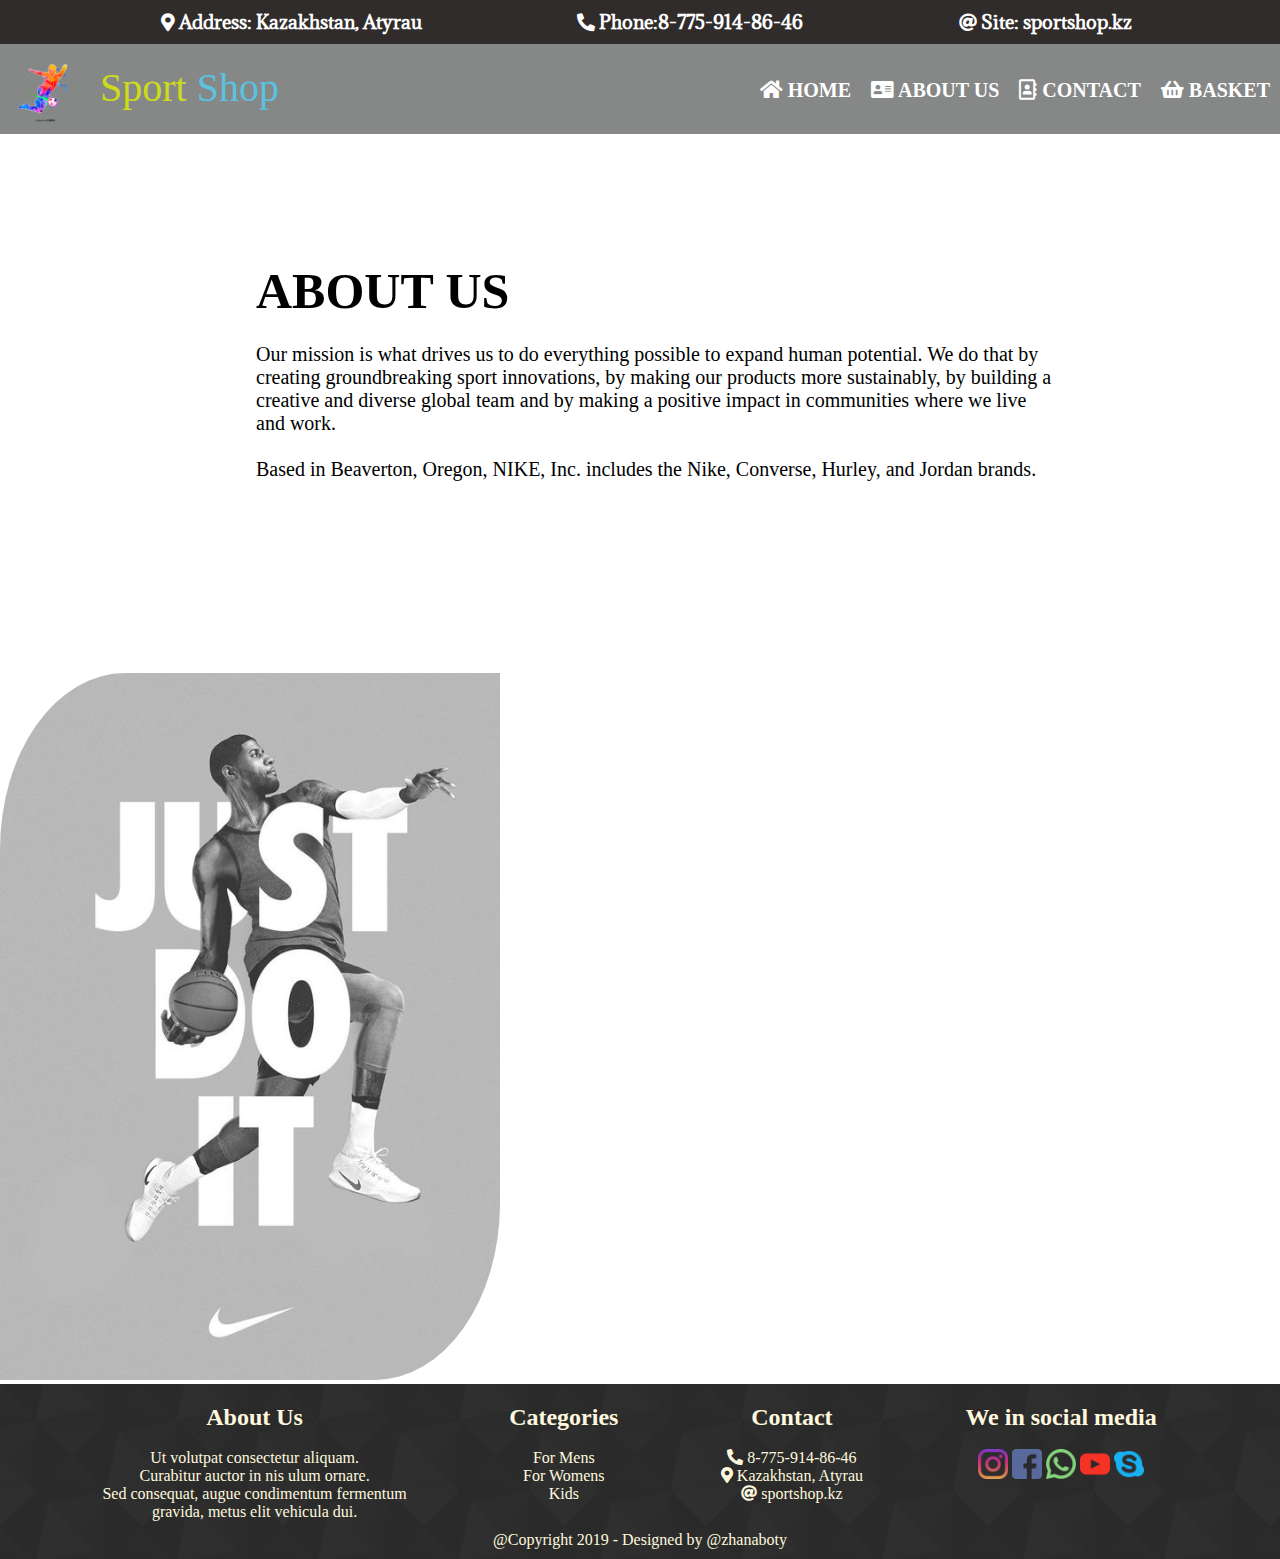
==== aboutus.html @ 216224fa "My project elements" ====
<!DOCTYPE html>
<html lang="en">
<head>
    <meta charset="UTF-8">
    <meta name="viewport" content="width=device-width, initial-scale=1.0">
    <meta http-equiv="X-UA-Compatible" content="ie=edge">
    <title>Sport Shop</title>
    <link rel="stylesheet" href="style2.css">
    <link rel="stylesheet" type="text/css" href="fontawesome-free-5.11.2-web/css/all.min.css">
    <link href='https://fonts.googleapis.com/css?family=Adamina' rel='stylesheet'>
</head>
<body>
    <div class="container">
        <div class="top">
            <span class="spans"> <i class="fas fa-map-marker-alt "></i> Address: Kazakhstan, Atyrau</span>
            <span class="spans"> <i class="fas fa-phone-alt"></i> Phone:8-775-914-86-46</span>
            <span class="spans"> <i class="fas fa-at"></i> Site: sportshop.kz</span>
        </div>
        <header>
            <span class="right_side"> 
                <img class="logo_img" src="icon_sport.png" alt="football">   
                <p class="logo_word1">Sport</p>
                <p class="logo_word2">Shop</p>            
            </span>
            <span class="left_side">
                <a href=""> <i class="fas fa-home"></i> HOME</a>
                <a href=""> <i class="fas fa-address-card"></i> ABOUT US</a>
                <a href=""> <i class="far fa-address-book"></i> CONTACT</a>
                <a href=""> <i class="fas fa-shopping-basket"></i> BASKET</a>
            </span>
        </header>
        <div class="aboutus">
            <div class="main">
                <h1>ABOUT US</h1><br>
                <p>Our mission is what drives us to do everything possible to expand human potential. We do that by <br>
                creating groundbreaking sport innovations, by making our products more sustainably, by building a<br>
                 creative and diverse global team and by making a positive impact in communities where we live <br>
                 and work.
                </p><br>
                <p>Based in Beaverton, Oregon, NIKE, Inc. includes the Nike, Converse, Hurley, and Jordan brands.</p>
            </div>
            <div class="imgs">
                <img src="justdoit.jpg" alt="justdoit">
            </div>
        </div>
        <footer>
            <div class="main1">
                <div class="t">
                    <h2>About Us</h2><br>
                    <p>Ut volutpat consectetur aliquam. <br>
                        Curabitur auctor in nis ulum ornare. <br>
                        Sed consequat, augue condimentum fermentum <br>
                        gravida, metus elit vehicula dui.</p>
                </div>
                <div class="r">
                    <h2>Categories</h2><br>
                    <p><a href="">For Mens</a></p>
                    <p><a href="">For Womens</a></p>
                    <p><a href="">Kids</a></p>
                </div>
                <div class="e">
                    <h2>Contact</h2><br>
                    <p> <i class="fas fa-phone-alt"></i> 8-775-914-86-46</p>
                    <p> <i class="fas fa-map-marker-alt "></i> Kazakhstan, Atyrau</p>
                    <p> <i class="fas fa-at"></i> sportshop.kz</p>
                </div>
                <div class="social_networks">
                    <h2>We in social media</h2><br>
                    <a href="https://www.instagram.com/zhanaboty/"><img src="instagram.png" alt="instagram"></a>
                    <a href=""><img src="facebook.png" alt="facebook"></a>
                    <a href=""><img src="whatsapp.png" alt="whatsapp"></a>
                    <a href=""><img src="youtube.png" alt="youtube"></a>
                    <a href=""><img src="skype.png" alt="skype"></a>
                </div>
            </div>
            <div class="bottom">
                <p>@Copyright 2019 -  Designed by <a href="https://www.instagram.com/zhanaboty/">@zhanaboty</a></p>
            </div>
        </footer>
    </div>    


 
</body> 
</html>
---- style2.css ----
@import url(https://fonts.googleapis.com/css?family=Arimo:400,400italic|Playfair+Display+SC:400,700&subset=latin,cyrillic);
*{
    padding: 0%;
    margin: 0%;

}
.top{
    background-color: rgb(49, 44, 44);
    padding: 10px;
}
.spans{
    padding-left: 12%;
    font-size: large;
    font-weight: bolder;
    width: 25px;
    height: 30px;
    margin-bottom: -8px;
    color: white;
    font-family: 'Adamina';
}
.spans_img{
    width: 25px;
    height: 30px;
    margin-bottom: -8px;
}
header{
    display: flex;
    height: 90px;
    background-color: rgba(80, 82, 81, 0.692);
    position: relative;
    
}
.right_side{
    display: flex;
    flex-direction: row;
}
.left_side {
    position: absolute;
    right: 0;
    top: 25px;
}
.fa-map-marker-alt,.fa-phone-alt,.fa-at,.fa-home,.fa-address-card,.fa-address-book,.fa-shopping-basket,.fa-arrow-up{
    color:white;
}

.logo_word1{
    font-size: 40px;
    font-family: fantasy;
    color: rgb(206, 219, 26);
    padding-bottom: 10px;
    margin: 20px;
    margin-left: 10px;
}
.logo_word2{
    margin: 20px;
    font-size: 40px;
    font-family: fantasy;
    color: rgba(85, 201, 236, 0.911);
    margin-left: -10px; 
}
.logo_img{
    margin: 10px;
    width: 70px;
    height: 70px;
}
.left_side{
    display: flex;
    flex-direction: row;
    align-content: space-between;
    justify-content: flex-end;
}
.left_side a{
    margin: 10px;
    text-decoration:none;
    font-weight: bolder;
    color:white;
    font-size: 20px;
}
.left_side a:hover{
    color: tomato;
}
.parallax{
    background-image: url("winter.jpg");
    min-height: 550px; 
    background-attachment: fixed;
    background-position: bottom;
    background-repeat: no-repeat;
    background-size: cover;
    text-align: center;
    background-color: none;
}
.overlay{
    position: absolute;
    width: 1348px;
    height:550px;
    background-color: rgba(0, 0, 0, 0.507);
    z-index: 2;
}
.parallax h1{
    padding-top: 90px;
    font-size: 50px;
    color:white;
    font-weight: bold;
    font-family: s;
    letter-spacing: 2px;
    transition: font-size 0.2s;

}
.parallax h1:hover{
    font-size: 60px;
}
.parallax p{
    color: rgba(248, 248, 248, 0.801);
    font-size: 16px;
    font-weight: bold;
    transition: font-size 0.2s;
    
}
.parallax p:hover{
    font-size: 24px;
}
.parallax button{
    border:none;
    border-radius: 10px;
    width: 150px;
    height: 50px;
    background-color: rgba(255, 196, 45, 0.87);
    font-size: 24px;
    font-family: 'Times New Roman', Times, serif;
    font-weight: bold;
    color: black;
    transition: width 0.2s, height 0.2s;
}
.parallax button:hover{
    width: 180px;
    height: 55px;
    color:rgba(255, 196, 45, 0.87);
    background-color: black;
    font-size: 25px;   
}
.container {
    width: 100%; 
}
.sidebar {
    width: 9px; 
    padding: 10px 130px; 
    float: left; 
    background-image: url("wood-1866667_960_720.webp");
    background-size: cover;
    margin-top: -3px;
}
.content {
    margin-left: 20%; 
    padding: 10px; 
    background-image: url("concrete-1646788_960_720.webp");
}
.sidebar a{
    margin-left: -60px;
    text-decoration: none;
    color: rgb(77, 76, 76);
    font-size: 24px;
    font-weight: bold;
    border: 1px red;
    border-radius: 5px;
    width: 100px;
    height: 30px;
}
.sidebar a:hover{
    color: white;
}
.element img{
    width: 250px;
    height: auto; 
}
.platforma{  
    width: 255px;
    height: auto;
    border: 1px solid grey;
    background-color: rgba(248, 248, 248, 0.801);
    text-align: center;
    margin: 30px;
    margin-top: 10px;
    margin-left: 55px;
}
.element{
    display: flex;
    flex-wrap: wrap;
}
.topbutton {
    width:20px;
    border:2px solid #ccc;
    background:white;
    text-align:center;
    padding:10px;
    position:fixed;
    bottom:20px;
    right:20px;
    cursor:pointer;
    color:#333;
    font-family:verdana;
    font-size:12px;
    border-radius: 5px;
    -moz-border-radius: 5px;
    -webkit-border-radius: 5px;
}
.bottom{
    margin: 0;
    padding: 10px;
    text-align: center;
    color: cornsilk;
}
.bottom a{
    text-decoration: none;
    color: cornsilk;
}
footer{
    background-image: url("footer-bg.png");
    background-color: rgb(0, 0, 0);
    opacity: 0.9;
}
footer .main1{
    display: flex;
    flex-wrap: wrap;
    color: cornsilk;
    font-size: 16px;
    padding-top: 20px;
    font-family: 'Abel';
}
.e i{
    color: cornsilk;
} 
.main1 div{
    margin-left: 8%;
    text-align: center;
}
.r a{
    text-decoration: none;
    color: cornsilk;
}
.social_networks{
    
}
.social_networks img{
    width: 30px;
    height: auto;
}

.aboutus{
    width: 100%;
    height: auto;
    /* background-image: url("concrete-1646788_960_720.webp"); */
}
.aboutus .main{
    background-color: white;
    font-size: 20px;
    padding-left: 20%;
    margin-top: 10%;
    margin-bottom: 15%;
}
.aboutus .main h1{
    font-size: 50px;
}
.imgs img{
    border: 1px;
    border-top-left-radius: 25%;
    border-bottom-right-radius: 25%;
    width: 500px;
    height: auto;
}
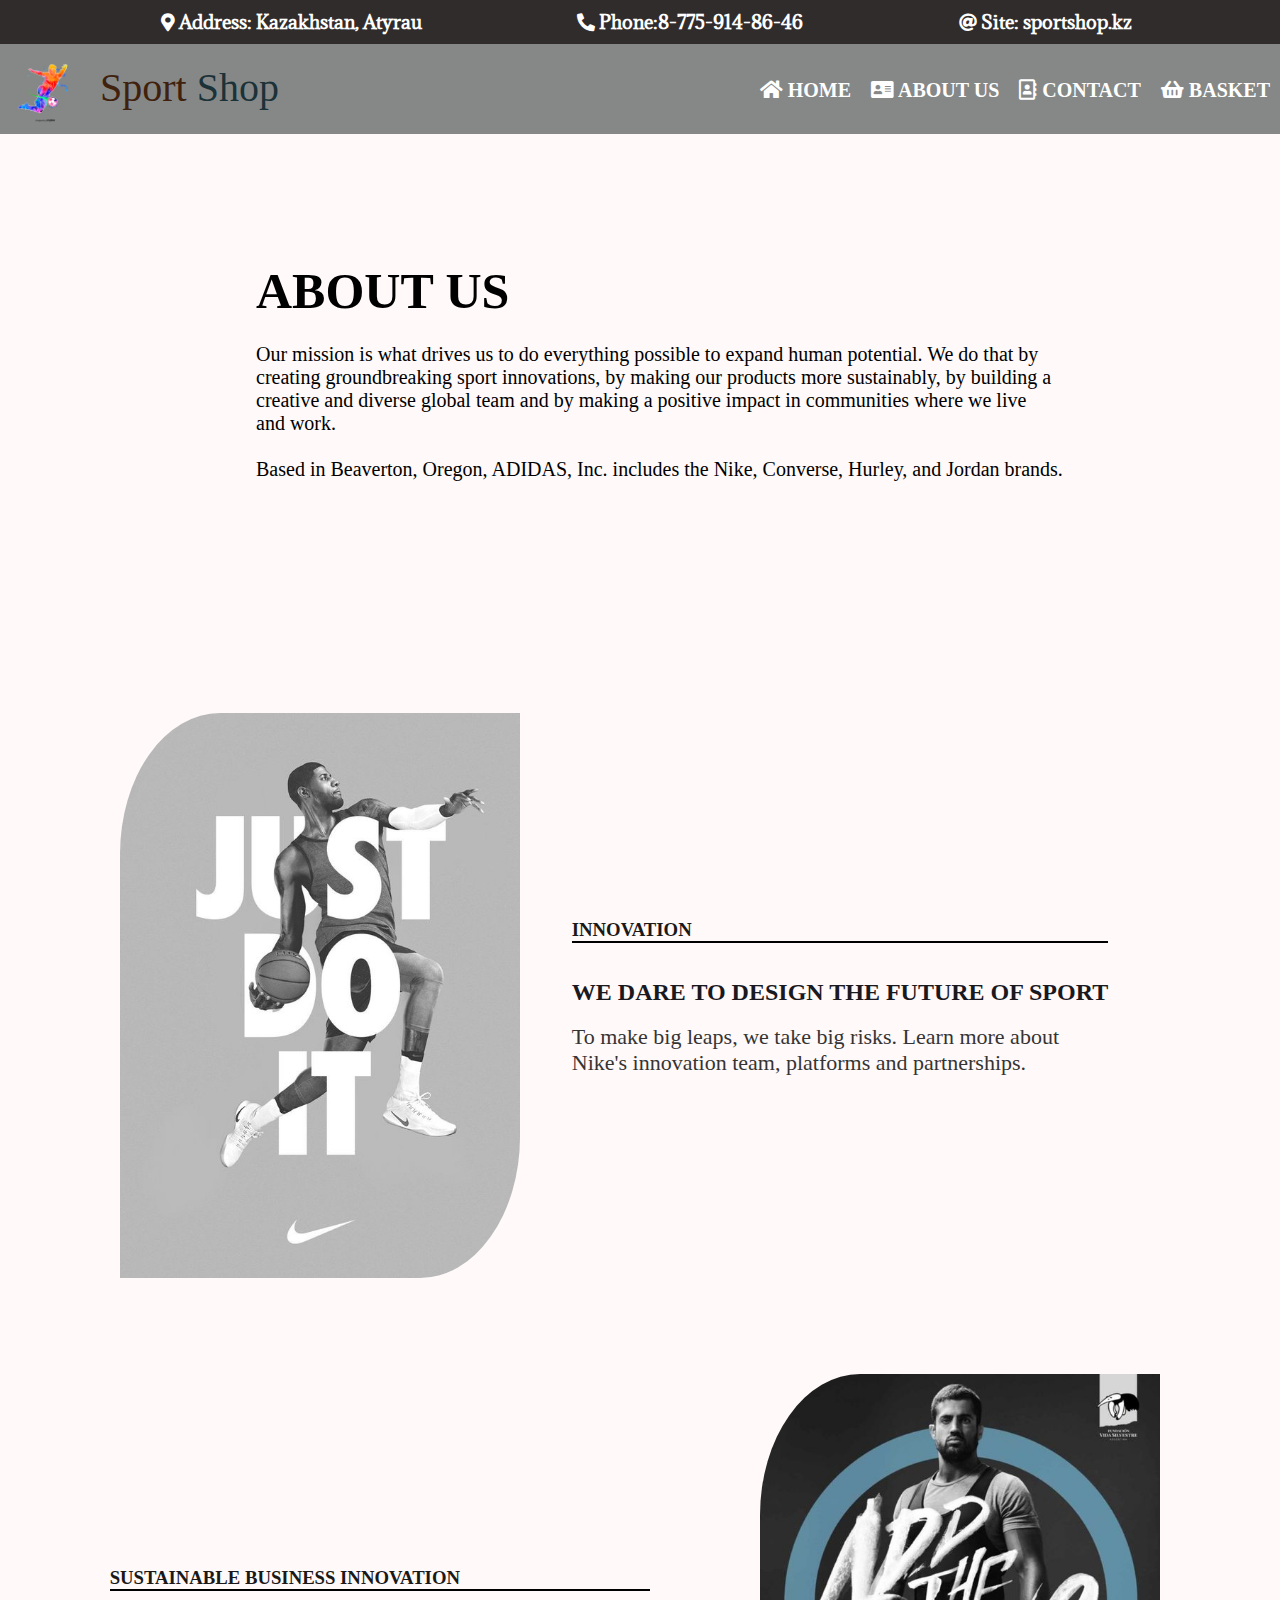
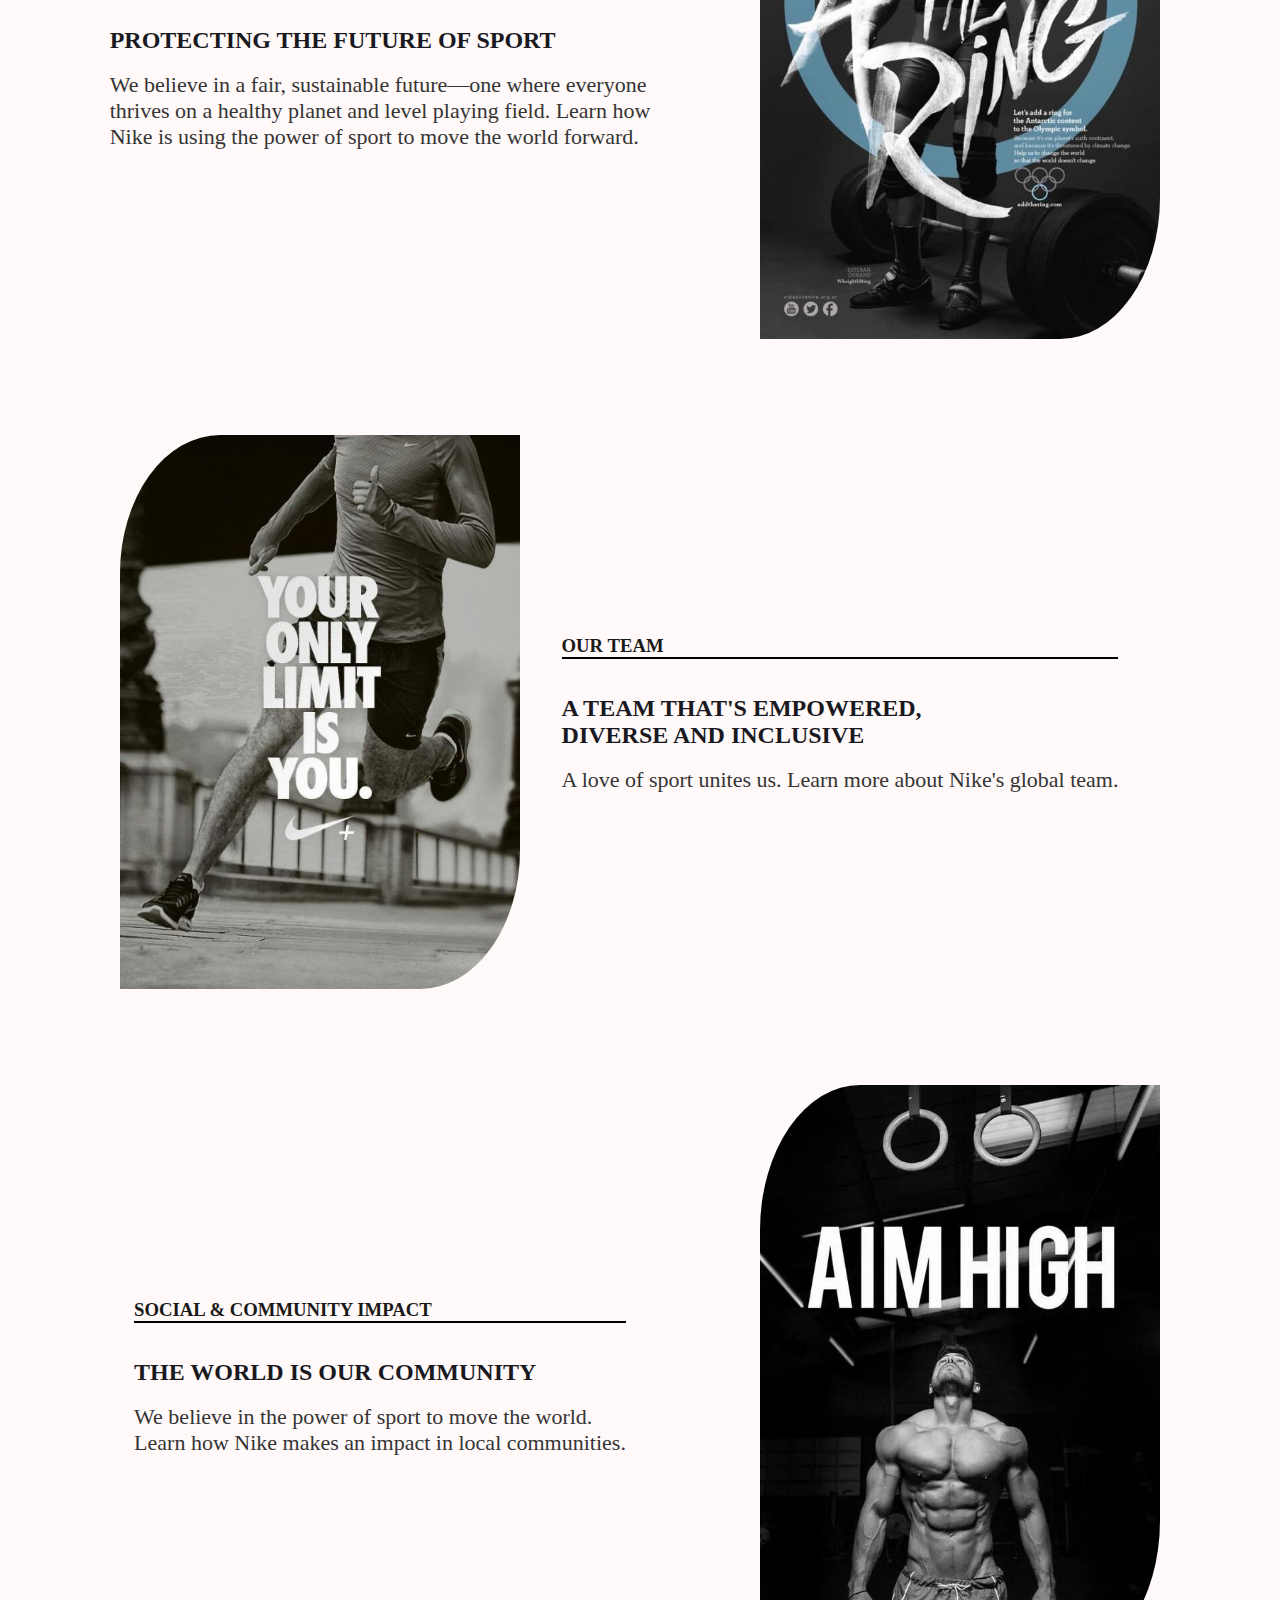
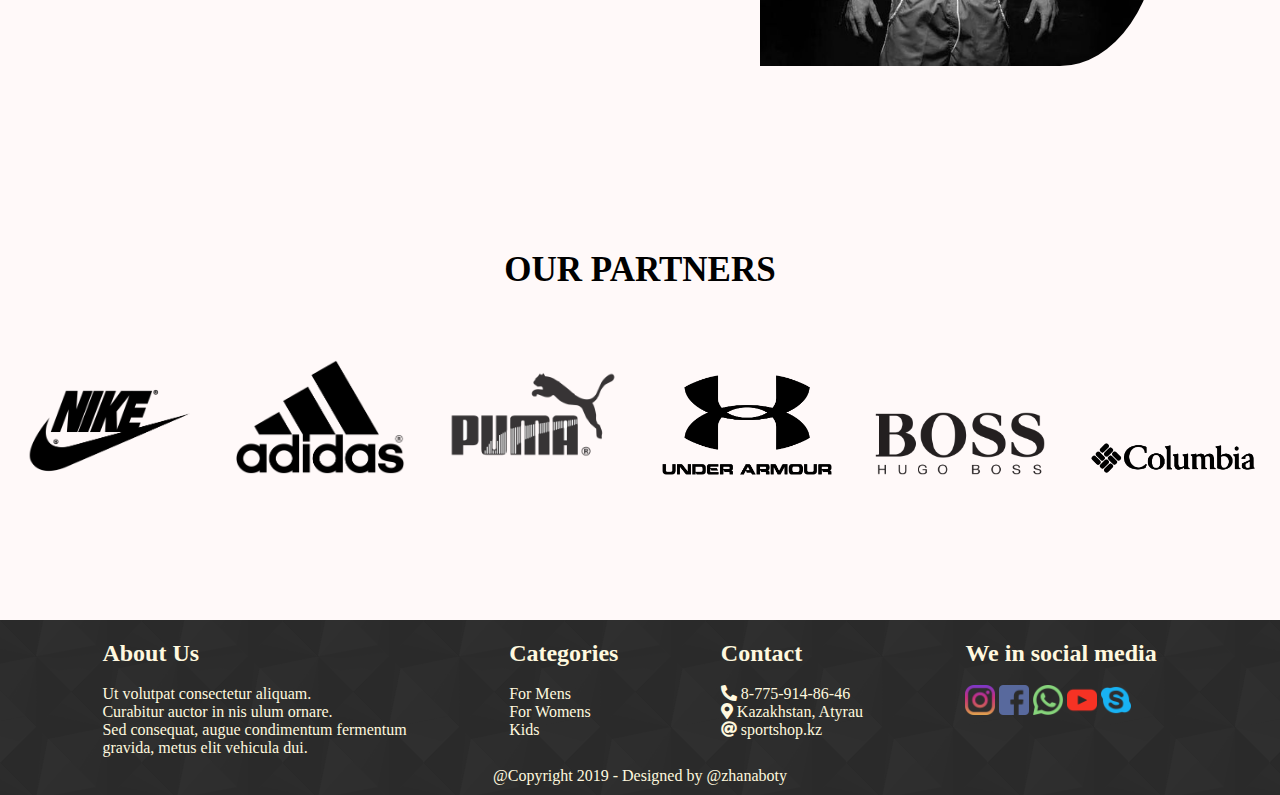
==== commit 18c1aaaf: "Images" ====
--- a/aboutus.html
+++ b/aboutus.html
@@ -4,7 +4,7 @@
     <meta charset="UTF-8">
     <meta name="viewport" content="width=device-width, initial-scale=1.0">
     <meta http-equiv="X-UA-Compatible" content="ie=edge">
-    <title>Sport Shop</title>
+    <title>About Us</title>
     <link rel="stylesheet" href="style2.css">
     <link rel="stylesheet" type="text/css" href="fontawesome-free-5.11.2-web/css/all.min.css">
     <link href='https://fonts.googleapis.com/css?family=Adamina' rel='stylesheet'>
@@ -23,8 +23,8 @@
                 <p class="logo_word2">Shop</p>            
             </span>
             <span class="left_side">
-                <a href=""> <i class="fas fa-home"></i> HOME</a>
-                <a href=""> <i class="fas fa-address-card"></i> ABOUT US</a>
+                <a href="index2.html"> <i class="fas fa-home"></i> HOME</a>
+                <a href="aboutus.html"> <i class="fas fa-address-card"></i> ABOUT US</a>
                 <a href=""> <i class="far fa-address-book"></i> CONTACT</a>
                 <a href=""> <i class="fas fa-shopping-basket"></i> BASKET</a>
             </span>
@@ -37,10 +37,64 @@
                  creative and diverse global team and by making a positive impact in communities where we live <br>
                  and work.
                 </p><br>
-                <p>Based in Beaverton, Oregon, NIKE, Inc. includes the Nike, Converse, Hurley, and Jordan brands.</p>
+                <p>Based in Beaverton, Oregon, ADIDAS, Inc. includes the Nike, Converse, Hurley, and Jordan brands.</p>
             </div>
-            <div class="imgs">
-                <img src="justdoit.jpg" alt="justdoit">
+            <div class="blocks">
+                <div class="block">
+                        <div class="img1">
+                            <img src="justdoit.jpg" alt="justdoit">
+                        </div>
+                        <div class="words">
+                            <h3>INNOVATION</h3><br><br>
+                            <h2>WE DARE TO DESIGN THE FUTURE OF SPORT</h2><br>
+                            <p>To make big leaps, we take big risks. Learn more about 
+                            <br> Nike's innovation team, platforms and partnerships.</p>
+                        </div>
+                </div>
+                <div class="block"> 
+                        <div class="words">
+                            <h3>SUSTAINABLE BUSINESS INNOVATION</h3><br><br>
+                            <h2>PROTECTING THE FUTURE OF SPORT</h2><br>
+                            <p>We believe in a fair, sustainable future—one where everyone <br>
+                                thrives on a healthy planet and level playing field. Learn how <br>
+                                Nike is using the power of sport to move the world forward.</p>
+                        </div>
+                        <div class="img2">
+                            <img src="штангист.jpg" alt="штанга">
+                        </div>
+                </div>
+                <div class="block">
+                        <div class="img1">
+                            <img src="nikee.jpg" alt="justdoit">
+                        </div>
+                        <div class="words">
+                            <h3>OUR TEAM</h3><br><br>
+                            <h2>A TEAM THAT'S EMPOWERED, <br> DIVERSE AND INCLUSIVE</h2><br>
+                            <p>A love of sport unites us. Learn more about Nike's global team.</p>
+                        </div>
+                </div>
+                <div class="block"> 
+                        <div class="words">
+                            <h3>SOCIAL & COMMUNITY IMPACT</h3><br><br>
+                            <h2>THE WORLD IS OUR COMMUNITY</h2><br>
+                            <p>We believe in the power of sport to move the world. <br>
+                                Learn how Nike makes an impact in local communities.</p>
+                        </div>
+                        <div class="img2">
+                            <img src="man.jpg" alt="штанга">
+                        </div>
+                </div>
+                <div class="partners">
+                    <h2>OUR PARTNERS</h2>
+                    <div class="partner_logos">
+                        <a href="https://www.nike.com/"><img src="nike.webp" alt="nike"></a>
+                        <a href="https://www.adidas.com/us"><img src="adidas.png" alt="adidas"></a>
+                        <a href="https://us.puma.com/en/us/home"><img src="puma.png" alt="puma"></a>
+                        <a href="https://www.underarmour.co.uk/en-gb/"><img src="underarmour.png" alt="underarmour"></a>
+                        <a href="https://www.hugoboss.com/index/index.html"><img src="hugoboss.png" alt="hugoboss"></a>
+                        <a href="https://www.columbia.com/"><img src="Columbia.png" alt="Columbia"></a>
+                    </div>
+                </div>
             </div>
         </div>
         <footer>
--- a/style2.css
+++ b/style2.css
@@ -46,7 +46,7 @@
 .logo_word1{
     font-size: 40px;
     font-family: fantasy;
-    color: rgb(206, 219, 26);
+    color: rgb(63, 33, 13);
     padding-bottom: 10px;
     margin: 20px;
     margin-left: 10px;
@@ -55,7 +55,7 @@
     margin: 20px;
     font-size: 40px;
     font-family: fantasy;
-    color: rgba(85, 201, 236, 0.911);
+    color: rgba(17, 42, 49, 0.911);
     margin-left: -10px; 
 }
 .logo_img{
@@ -231,39 +231,83 @@
 } 
 .main1 div{
     margin-left: 8%;
-    text-align: center;
+    text-align: left;
 }
 .r a{
     text-decoration: none;
     color: cornsilk;
 }
-.social_networks{
-    
-}
 .social_networks img{
     width: 30px;
     height: auto;
 }
-
 .aboutus{
     width: 100%;
     height: auto;
-    /* background-image: url("concrete-1646788_960_720.webp"); */
+    background-color: rgba(255, 247, 247, 0.767);
 }
 .aboutus .main{
-    background-color: white;
     font-size: 20px;
     padding-left: 20%;
-    margin-top: 10%;
-    margin-bottom: 15%;
+    padding-top: 10%;
+    padding-bottom: 15%;
 }
 .aboutus .main h1{
     font-size: 50px;
 }
-.imgs img{
+.img1 img{
+    margin-top: 10%;
+    margin-bottom: 10%;
+    border: 1px;
+    border-bottom-right-radius: 25%;
+    border-top-left-radius: 25%;
+    width: 400px;
+    height: auto;
+    margin-left: 30%;
+}
+.img2 img{
+    margin-top: 10%;
+    margin-bottom: 10%;
+    margin-right: 120px;
     border: 1px;
     border-top-left-radius: 25%;
     border-bottom-right-radius: 25%;
-    width: 500px;
-    height: auto;
-}
+    width: 400px;
+    height: auto;
+}
+.block, .partner_logos{
+    display: flex;
+    flex-wrap: wrap;
+}
+.partners h2{
+    text-align: center;
+    font-size: 35px;
+    padding-bottom: 5%;
+    padding-top: 10%;
+}
+.words{
+    margin: auto;
+}
+.words h3{
+    border-bottom: 2px solid black;
+    color: rgb(26, 25, 24);
+}
+.words p{
+    font-size: 22px;
+    color: rgb(53, 52, 52);
+}
+.words h2{
+    color: rgb(25, 25, 31);
+}
+.partner_logos img{
+    width: 170px;
+    height: auto;
+    display: flex;
+    flex-wrap: wrap;
+    margin: auto;
+    margin-bottom: 10%;
+}
+.partner_logos a{
+    margin: auto;
+    margin-bottom: 10%;
+}
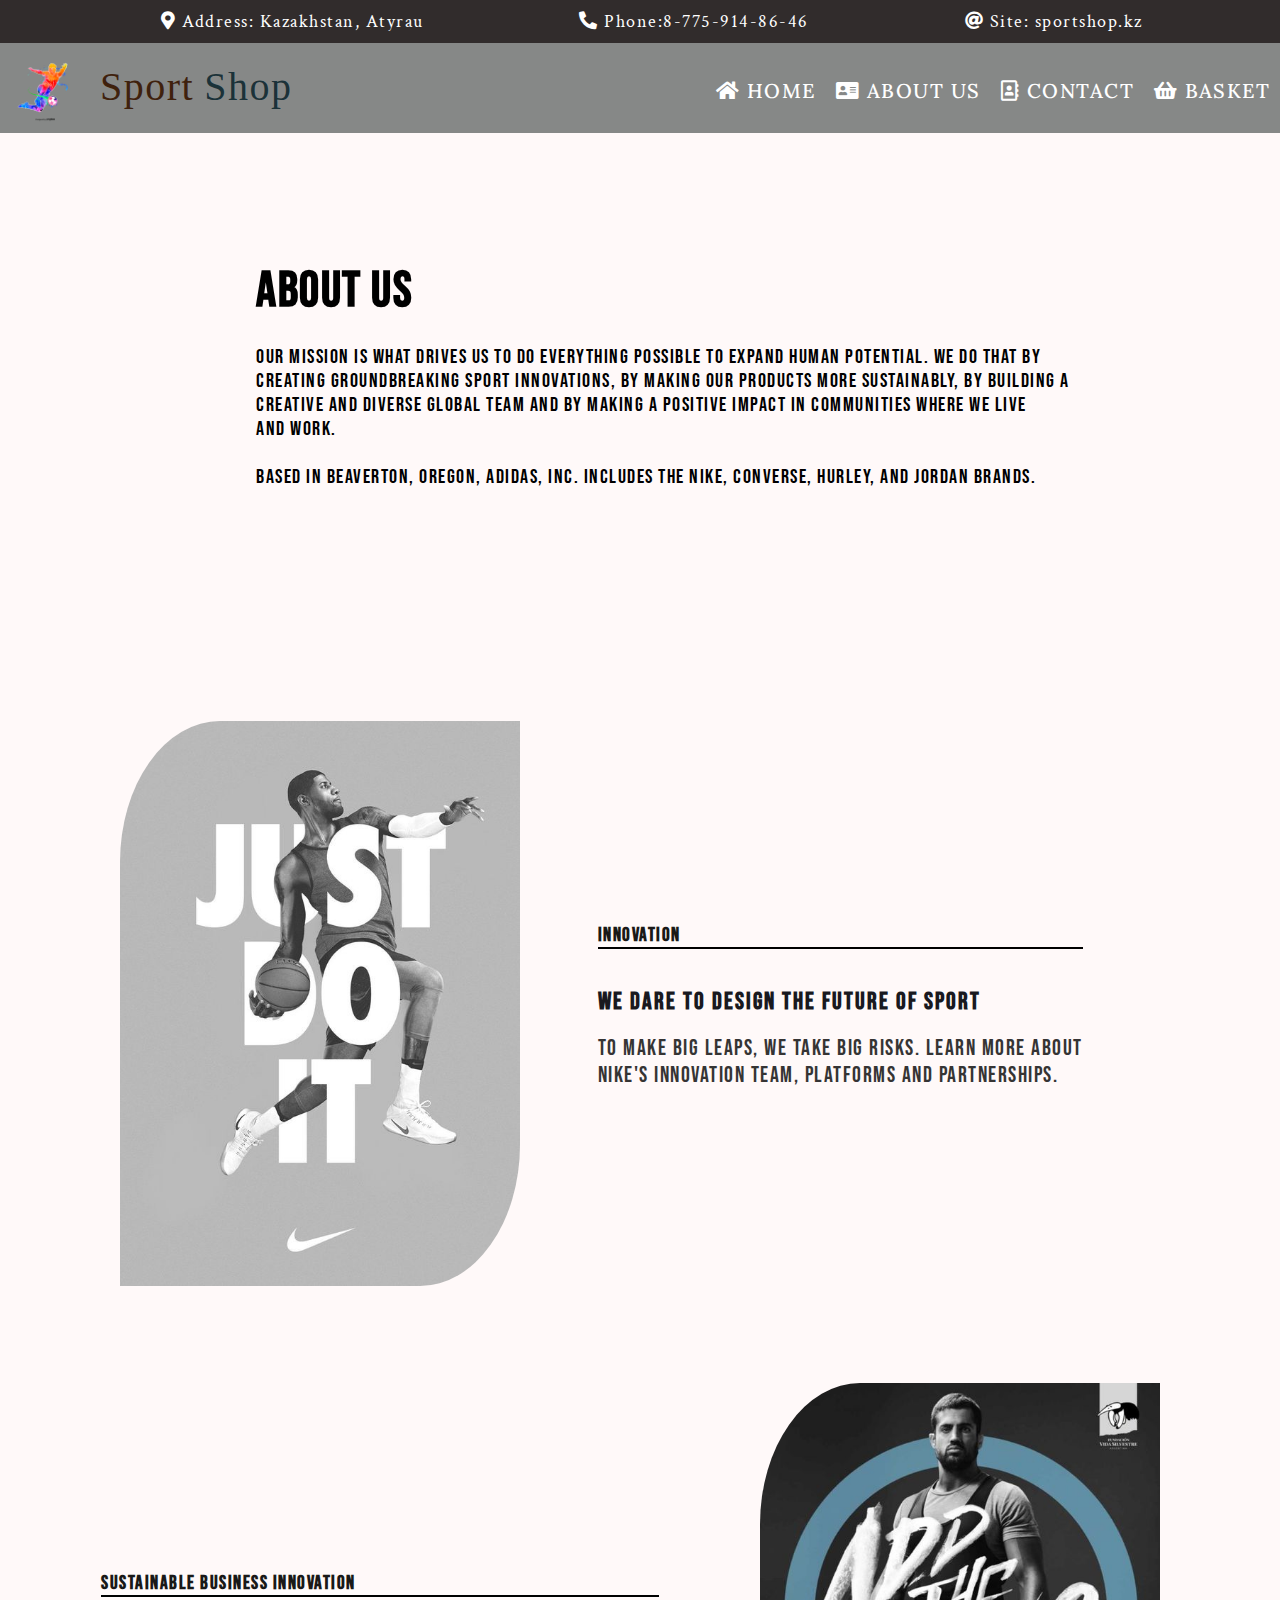
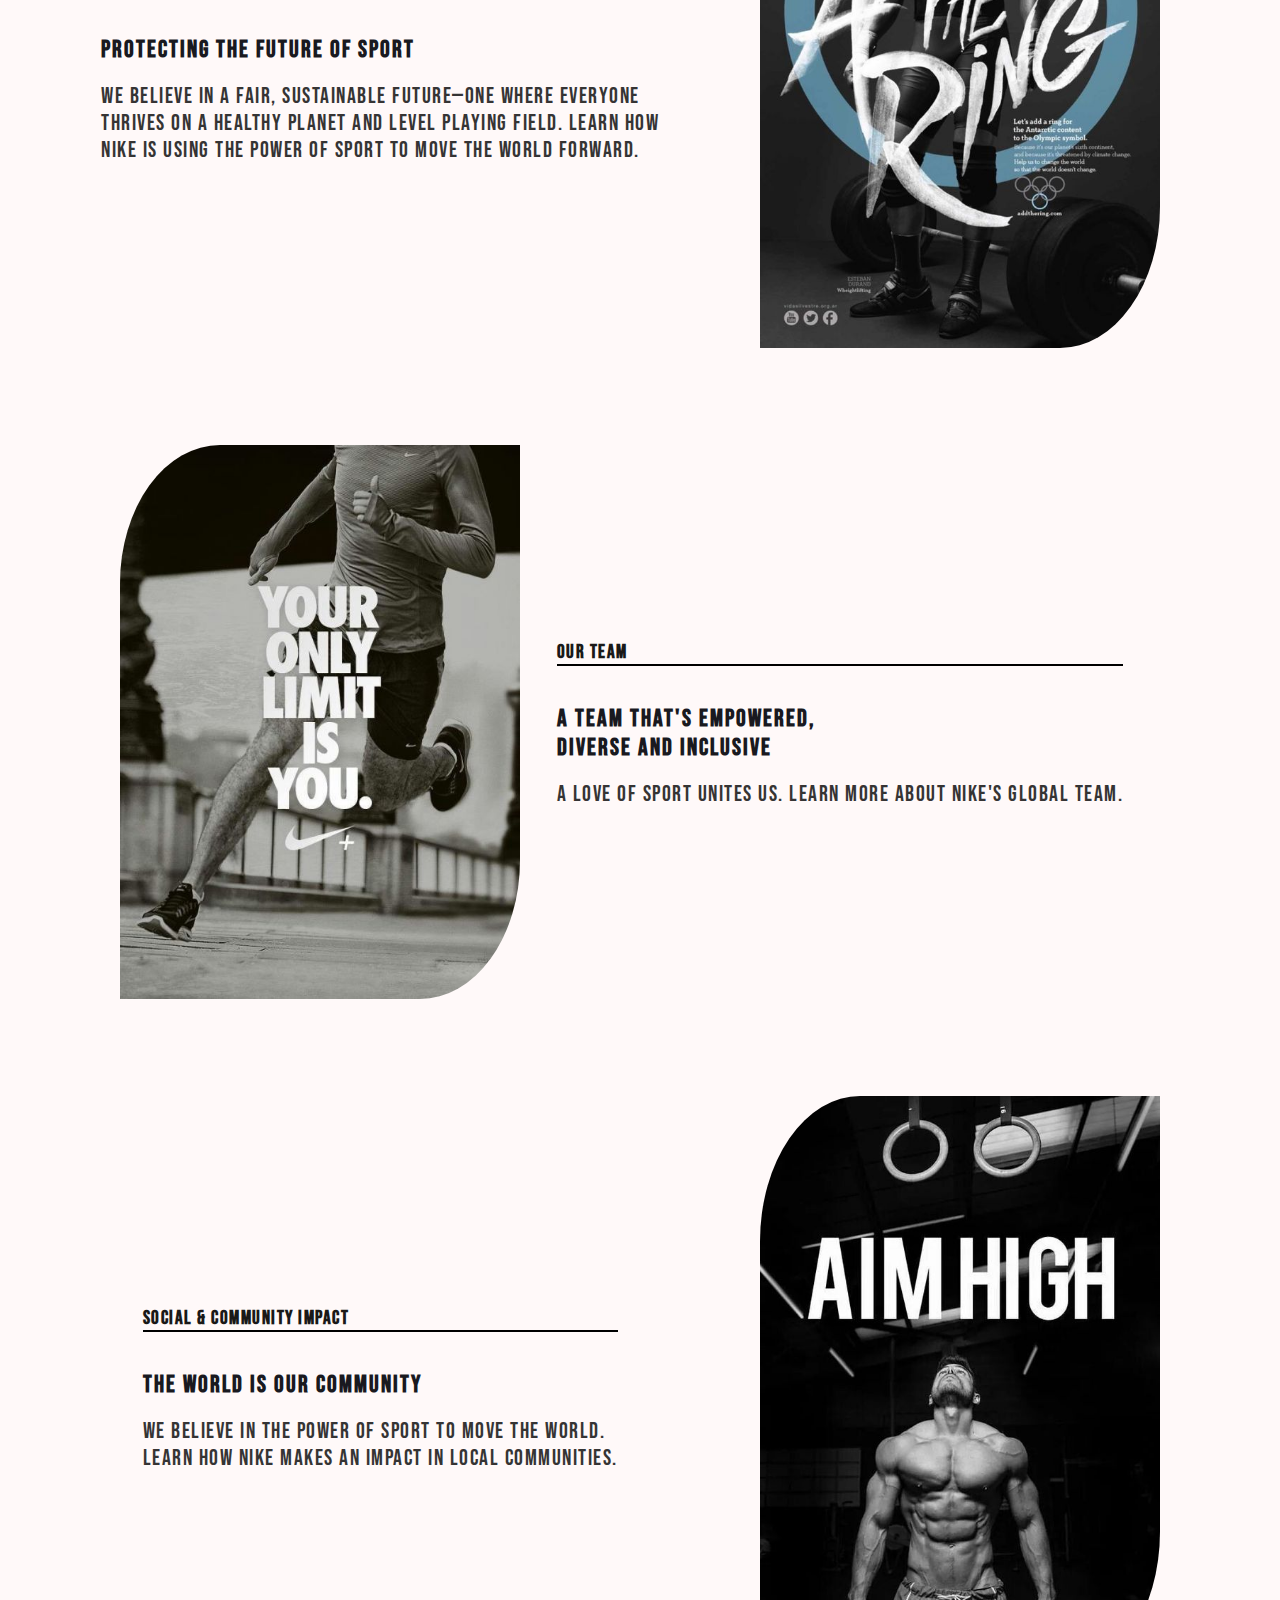
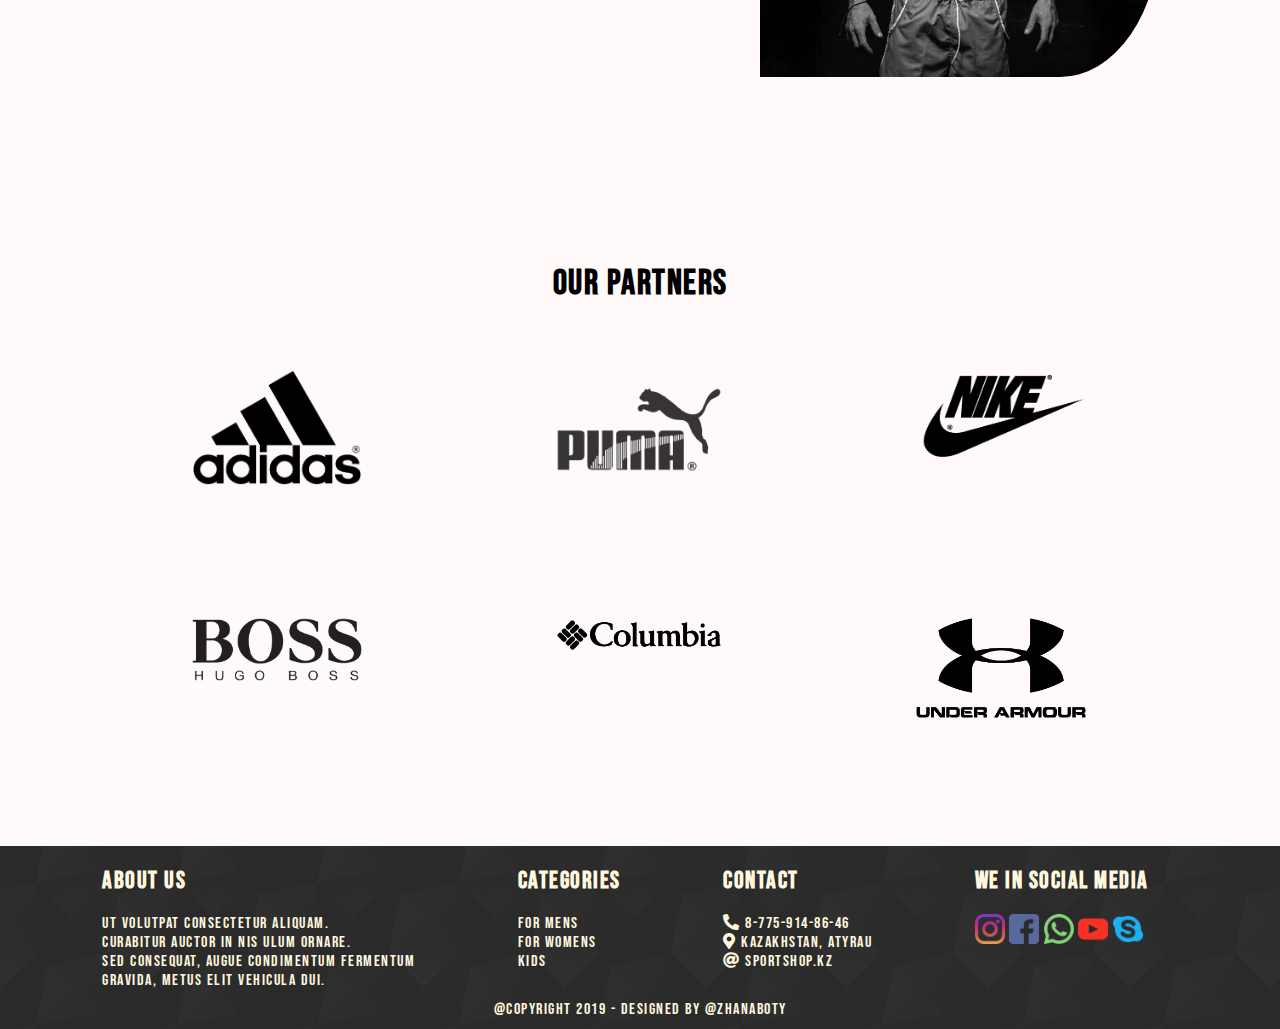
==== commit 2c6cfe53: "Some replenishments" ====
--- a/aboutus.html
+++ b/aboutus.html
@@ -8,6 +8,7 @@
     <link rel="stylesheet" href="style2.css">
     <link rel="stylesheet" type="text/css" href="fontawesome-free-5.11.2-web/css/all.min.css">
     <link href='https://fonts.googleapis.com/css?family=Adamina' rel='stylesheet'>
+    <link href="https://fonts.googleapis.com/css?family=Baskervville|Bebas+Neue&display=swap" rel="stylesheet">
 </head>
 <body>
     <div class="container">
@@ -87,12 +88,12 @@
                 <div class="partners">
                     <h2>OUR PARTNERS</h2>
                     <div class="partner_logos">
-                        <a href="https://www.nike.com/"><img src="nike.webp" alt="nike"></a>
                         <a href="https://www.adidas.com/us"><img src="adidas.png" alt="adidas"></a>
                         <a href="https://us.puma.com/en/us/home"><img src="puma.png" alt="puma"></a>
-                        <a href="https://www.underarmour.co.uk/en-gb/"><img src="underarmour.png" alt="underarmour"></a>
+                        <a href="https://www.nike.com/"><img src="nike.webp" alt="nike"></a>
                         <a href="https://www.hugoboss.com/index/index.html"><img src="hugoboss.png" alt="hugoboss"></a>
                         <a href="https://www.columbia.com/"><img src="Columbia.png" alt="Columbia"></a>
+                        <a href="https://www.underarmour.co.uk/en-gb/"><img src="underarmour.png" alt="underarmour"></a>
                     </div>
                 </div>
             </div>
--- a/style2.css
+++ b/style2.css
@@ -1,8 +1,10 @@
-@import url(https://fonts.googleapis.com/css?family=Arimo:400,400italic|Playfair+Display+SC:400,700&subset=latin,cyrillic);
+@import url('https://fonts.googleapis.com/css?family=Bebas+Neue&display=swap');
+@import url('https://fonts.googleapis.com/css?family=Crimson+Text|Inria+Serif|Lora&display=swap');
 *{
     padding: 0%;
     margin: 0%;
-
+    font-family: 'Bebas Neue', cursive;
+    letter-spacing: 1.5px; 
 }
 .top{
     background-color: rgb(49, 44, 44);
@@ -11,12 +13,11 @@
 .spans{
     padding-left: 12%;
     font-size: large;
-    font-weight: bolder;
     width: 25px;
     height: 30px;
     margin-bottom: -8px;
     color: white;
-    font-family: 'Adamina';
+    font-family: 'Crimson Text', serif;
 }
 .spans_img{
     width: 25px;
@@ -25,10 +26,10 @@
 }
 header{
     display: flex;
+    flex-wrap: wrap;
     height: 90px;
     background-color: rgba(80, 82, 81, 0.692);
-    position: relative;
-    
+    position: relative; 
 }
 .right_side{
     display: flex;
@@ -39,10 +40,12 @@
     right: 0;
     top: 25px;
 }
-.fa-map-marker-alt,.fa-phone-alt,.fa-at,.fa-home,.fa-address-card,.fa-address-book,.fa-shopping-basket,.fa-arrow-up{
+.fa-map-marker-alt,.fa-phone-alt,
+.fa-at,.fa-home,.fa-address-card,
+.fa-address-book,.fa-shopping-basket,
+.fa-arrow-up{
     color:white;
 }
-
 .logo_word1{
     font-size: 40px;
     font-family: fantasy;
@@ -72,15 +75,19 @@
 .left_side a{
     margin: 10px;
     text-decoration:none;
-    font-weight: bolder;
+    font-weight: 500;
     color:white;
     font-size: 20px;
+    font-family: 'Lora', serif;
 }
 .left_side a:hover{
-    color: tomato;
+    color: rgb(136, 20, 0);
 }
 .parallax{
     background-image: url("winter.jpg");
+    display: flex;
+    justify-content: center;
+
     min-height: 550px; 
     background-attachment: fixed;
     background-position: bottom;
@@ -101,10 +108,8 @@
     font-size: 50px;
     color:white;
     font-weight: bold;
-    font-family: s;
     letter-spacing: 2px;
     transition: font-size 0.2s;
-
 }
 .parallax h1:hover{
     font-size: 60px;
@@ -112,9 +117,8 @@
 .parallax p{
     color: rgba(248, 248, 248, 0.801);
     font-size: 16px;
-    font-weight: bold;
     transition: font-size 0.2s;
-    
+    font-family: 'Crimson Text', serif; 
 }
 .parallax p:hover{
     font-size: 24px;
@@ -164,6 +168,7 @@
     border-radius: 5px;
     width: 100px;
     height: 30px;
+    font-family: 'Crimson Text', serif;
 }
 .sidebar a:hover{
     color: white;
@@ -224,7 +229,7 @@
     color: cornsilk;
     font-size: 16px;
     padding-top: 20px;
-    font-family: 'Abel';
+    
 }
 .e i{
     color: cornsilk;
@@ -254,6 +259,7 @@
 }
 .aboutus .main h1{
     font-size: 50px;
+    
 }
 .img1 img{
     margin-top: 10%;
@@ -286,28 +292,30 @@
     padding-top: 10%;
 }
 .words{
-    margin: auto;
+    margin: auto;   
 }
 .words h3{
     border-bottom: 2px solid black;
     color: rgb(26, 25, 24);
+
 }
 .words p{
     font-size: 22px;
     color: rgb(53, 52, 52);
+    
 }
 .words h2{
     color: rgb(25, 25, 31);
+    letter-spacing: 2px;
 }
 .partner_logos img{
     width: 170px;
     height: auto;
     display: flex;
     flex-wrap: wrap;
-    margin: auto;
+}
+.partner_logos a{
+    margin-left: 15%;
     margin-bottom: 10%;
-}
-.partner_logos a{
-    margin: auto;
-    margin-bottom: 10%;
-}
+
+}
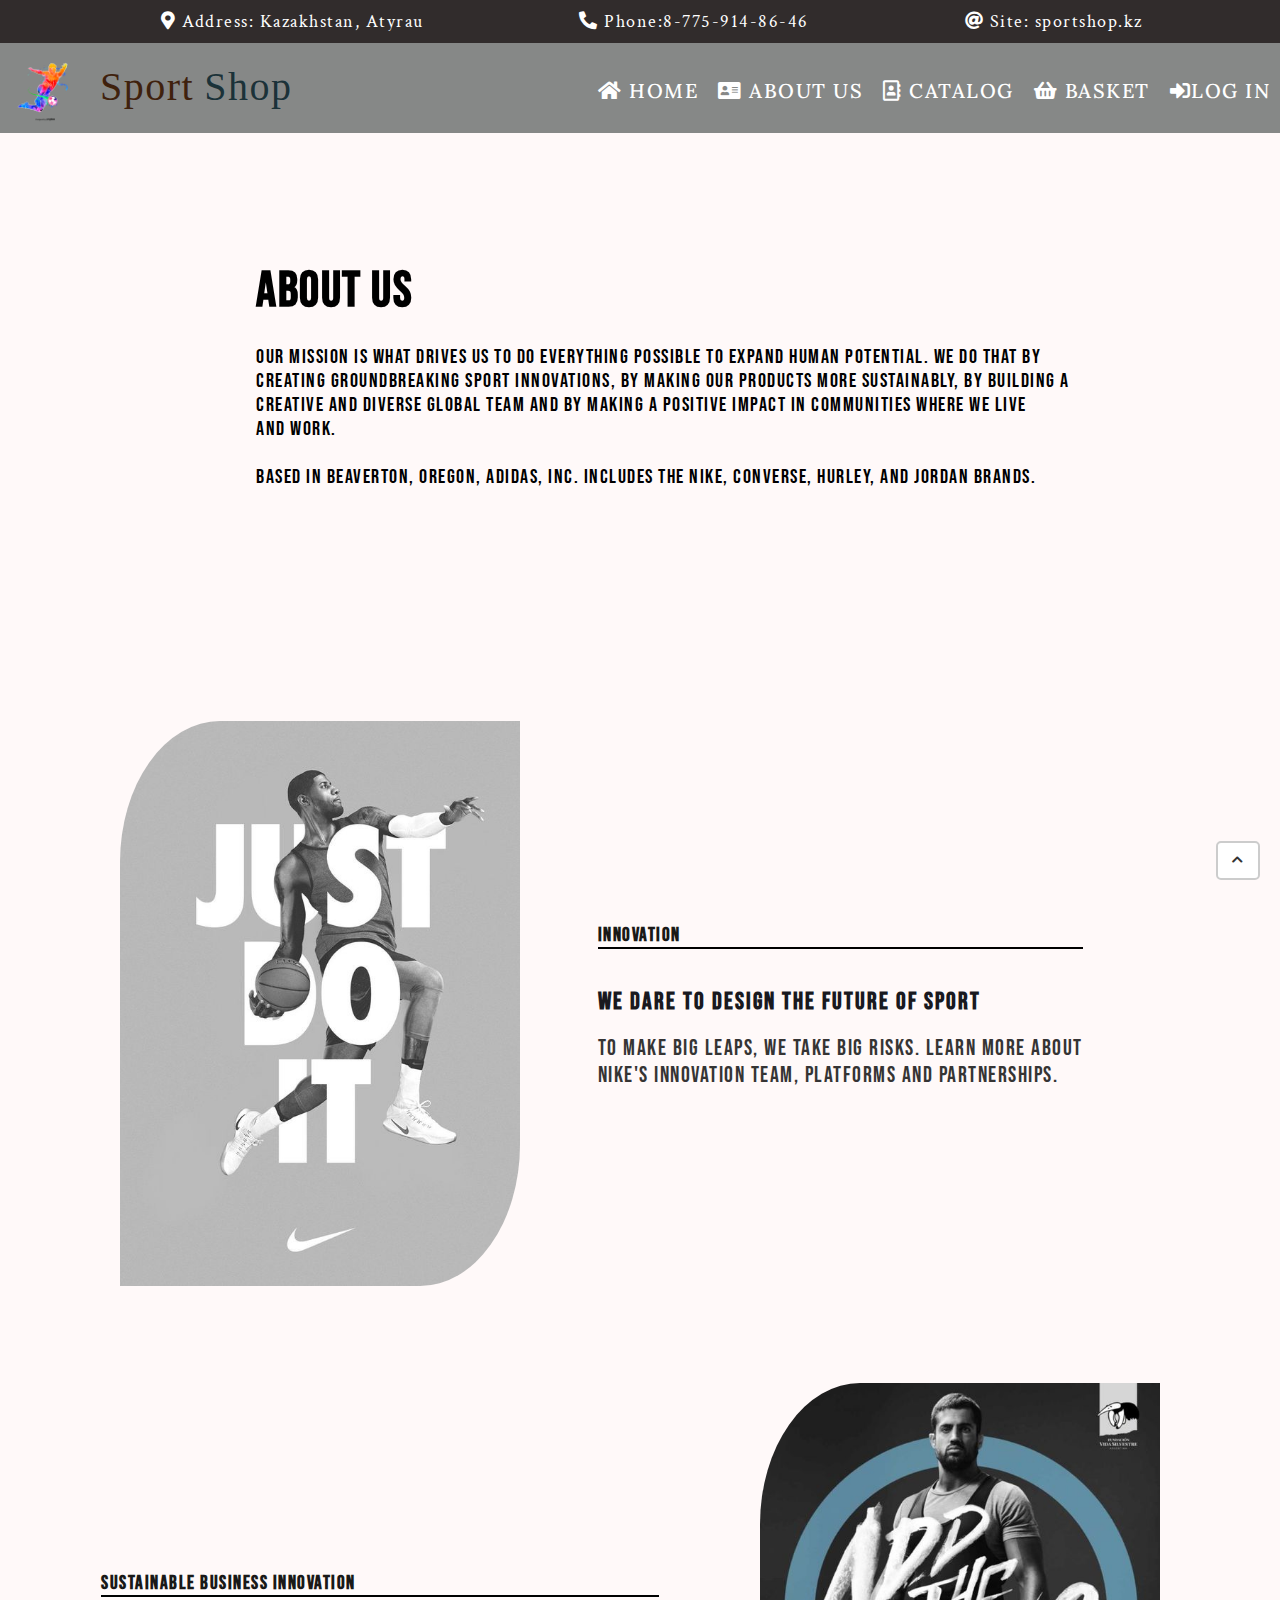
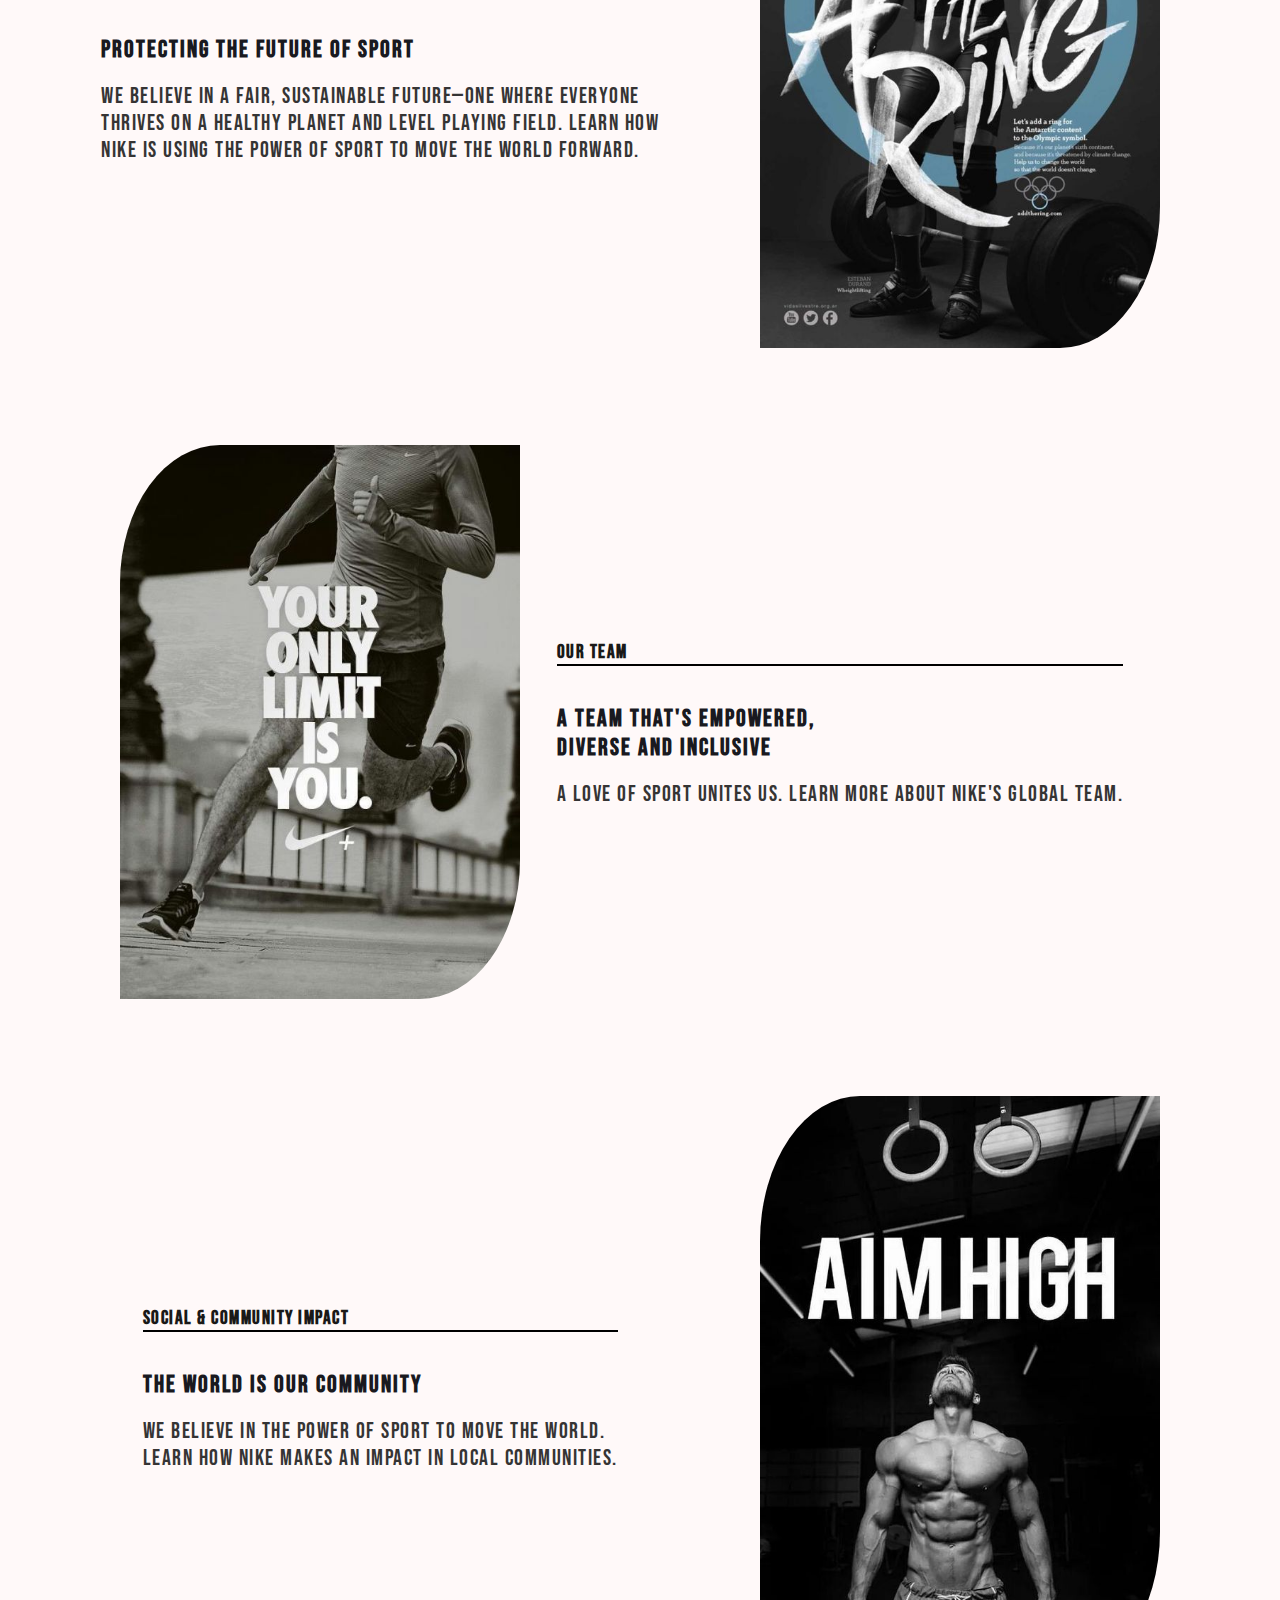
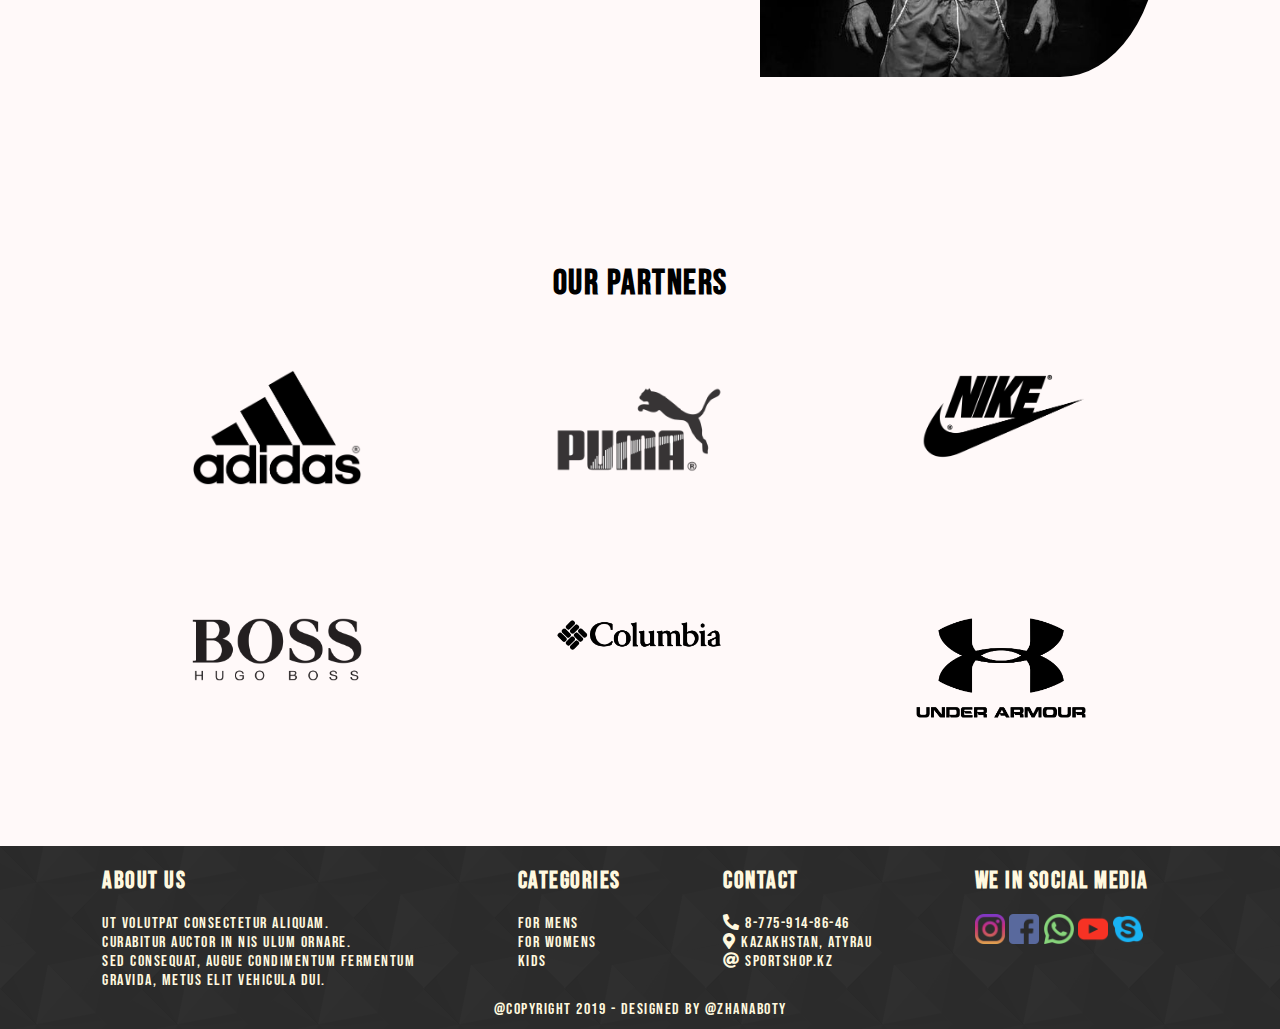
==== commit 74cd20fc: "изменение" ====
--- a/aboutus.html
+++ b/aboutus.html
@@ -9,6 +9,7 @@
     <link rel="stylesheet" type="text/css" href="fontawesome-free-5.11.2-web/css/all.min.css">
     <link href='https://fonts.googleapis.com/css?family=Adamina' rel='stylesheet'>
     <link href="https://fonts.googleapis.com/css?family=Baskervville|Bebas+Neue&display=swap" rel="stylesheet">
+    <link rel="stylesheet" href="mobile_style.css">
 </head>
 <body>
     <div class="container">
@@ -24,10 +25,11 @@
                 <p class="logo_word2">Shop</p>            
             </span>
             <span class="left_side">
-                <a href="index2.html"> <i class="fas fa-home"></i> HOME</a>
-                <a href="aboutus.html"> <i class="fas fa-address-card"></i> ABOUT US</a>
-                <a href=""> <i class="far fa-address-book"></i> CONTACT</a>
-                <a href=""> <i class="fas fa-shopping-basket"></i> BASKET</a>
+                    <a href="index2.html"> <i class="fas fa-home"></i> HOME</a>
+                    <a href="aboutus.html"> <i class="fas fa-address-card"></i> ABOUT US</a>
+                    <a href="Catalog.html"> <i class="far fa-address-book"></i> CATALOG</a>
+                    <a href=""> <i class="fas fa-shopping-basket"></i> BASKET</a>
+                    <a href="Admin.html"><i class="fas fa-sign-in-alt"></i>LOG IN</a>
             </span>
         </header>
         <div class="aboutus">
@@ -97,6 +99,7 @@
                     </div>
                 </div>
             </div>
+            <a href="#" class="topbutton"> <i class="fas fa-chevron-up"></i></a>
         </div>
         <footer>
             <div class="main1">
--- a/mobile_style.css
+++ b/mobile_style.css
@@ -0,0 +1,440 @@
+@media only screen and (max-width: 600px) {
+    @import url('https://fonts.googleapis.com/css?family=Bebas+Neue&display=swap');
+    @import url('https://fonts.googleapis.com/css?family=Crimson+Text|Inria+Serif|Lora&display=swap');
+*{
+    padding: 0%;
+    margin: 0%;
+    font-family: 'Bebas Neue', cursive;
+    letter-spacing: 1.5px; 
+}
+.top{
+    background-color: rgb(49, 44, 44);
+    text-align: center;
+}
+.spans{
+    font-size: 14px;
+    margin:0;
+    text-align: center;
+    color: rgb(255, 255, 255);
+    font-family: 'Crimson Text', serif;
+}
+.spans_img{
+    width: 25px;
+    height: 30px;
+    margin-bottom: -8px;
+    display: none;
+}
+header{
+    display: flex;
+    flex-wrap: wrap;
+    height: 90px;
+    background-color: rgba(80, 82, 81, 0.692);
+    position: relative; 
+}
+.right_side{
+    display: flex;
+    flex-direction: row;
+}
+.left_side {
+    position: absolute;
+    right: 0;
+    top: 25px;
+}
+.fa-map-marker-alt,.fa-phone-alt,
+.fa-at,.fa-home,.fa-address-card,
+.fa-address-book,.fa-shopping-basket,
+.fa-arrow-up{
+    color:white;
+    display: none;
+}
+.logo_word1{
+    display: none;
+}
+.logo_word2{
+    display: none;
+}
+.logo_img{
+    display: none;
+}
+.left_side{
+    display: flex;
+    flex-direction: row;
+    align-content: space-between;
+    justify-content: flex-end;
+}
+.left_side a{
+    margin: 10px;
+    text-decoration:none;
+    font-weight: 500;
+    color:white;
+    font-size: 18px;
+    font-family: 'Lora', serif;
+}
+.left_side a:hover{
+    color: rgb(136, 20, 0);
+}
+.parallax{
+    background-image: url("winter.jpg");
+    display: flex;
+    justify-content: center;
+    min-height: 550px; 
+    background-attachment: fixed;
+    background-position: bottom;
+    background-repeat: no-repeat;
+    background-size: cover;
+    text-align: center;
+    background-color: none;
+}
+.overlay{
+    position: absolute;
+    width: 1348px;
+    height:550px;
+    background-color: rgba(0, 0, 0, 0.507);
+    z-index: 2;
+}
+.parallax h1{
+    padding-top: 90px;
+    font-size: 40px;
+    color:white;
+    font-weight: bold;
+    letter-spacing: 2px;
+    transition: font-size 0.2s;
+}
+.parallax h1:hover{
+    font-size: 50px;
+}
+.parallax p{
+    color: rgba(248, 248, 248, 0.801);
+    font-size: 12px;
+    transition: font-size 0.2s;
+    font-family: 'Crimson Text', serif; 
+}
+.parallax p:hover{
+    font-size: 14px;
+}
+.parallax button{
+    border:none;
+    border-radius: 10px;
+    width: 120px;
+    height: 40px;
+    background-color: rgba(255, 196, 45, 0.87);
+    font-size: 20px;
+    font-family: 'Times New Roman', Times, serif;
+    font-weight: bold;
+    color: black;
+    transition: width 0.2s, height 0.2s;
+}
+.parallax button:hover{
+    width: 130px;
+    height: 45px;
+    color:rgba(255, 196, 45, 0.87);
+    background-color: black;
+    font-size: 22px;   
+}
+/* Catalog */
+#sports a{
+    text-align: center;
+    text-decoration: none;
+    margin: auto;
+    font-size: 20px;
+    color: rgb(7, 11, 41);
+    transition: font-size 0.2s;
+}
+#sports a:hover{
+    text-decoration: none;
+    margin: 1%;
+    font-size: 24px;
+    color: rgb(184, 8, 8);
+}
+#sports {
+    margin:auto ;
+    text-align: center;
+    margin-right: 10%;
+}
+.container {
+    width: 100%; 
+}
+.sidebar {
+    width: 9px; 
+    padding: 10px 130px; 
+    float: left; 
+    background-image: url("wood-1866667_960_720.webp");
+    background-size: cover;
+    margin-top: -3px;
+}
+.content {
+    padding-left: 11%;
+    margin:auto; 
+    padding-top: 3%;
+    background-image: url("concrete-1646788_960_720.webp");
+}
+/* .sidebar a{
+    margin-left: -60px;
+    text-decoration: none;
+    color: rgb(77, 76, 76);
+    font-size: 24px;
+    font-weight: bold;
+    border: 1px red;
+    border-radius: 5px;
+    width: 100px;
+    height: 30px;
+    font-family: 'Crimson Text', serif;
+}
+.sidebar a:hover{
+    color: white;
+} */
+.platforma i{
+    font-size: 24px;
+    position: absolute;
+    margin-top: 0.5%;
+    margin-left: 16%;
+    color: black;
+    
+}
+.platforma i:hover{
+    font-size: 24px;
+    position: absolute;
+    margin-top: 0.5%;
+    margin-left: 16%;
+    color: rgb(175, 53, 53);
+}
+.element img{
+    width: 250px;
+    height: auto; 
+}
+.platforma{  
+    width: 255px;
+    height: auto;
+    border: 1px solid grey;
+    background-color: rgba(248, 248, 248, 0.801);
+    text-align: center;
+    margin: auto;
+    margin-right: 30%;
+    margin-top: 10%;
+}
+.element{
+    display: flex;
+    flex-wrap: wrap;
+}
+.platforma button{
+    width: 120px;
+    height: 30px;
+    border: none;
+    background-color: tomato;
+    border-radius: 25px;
+    margin-bottom: 2%;
+    font-size: 20px;
+    color: rgb(0, 0, 0);
+}
+.platforma button:hover{
+    width: 120px;
+    height: 30px;
+    border: none;
+    background-color: rgb(0, 0, 0);
+    border-radius: 25px;
+    margin-bottom: 2%;
+    font-size: 20px;
+    color: tomato;
+}
+/* Catalog
+ */
+/* all */
+.topbutton {
+    width:30px;
+    background:rgba(197, 189, 189, 0.699);
+    text-align:center;
+    padding:10px;
+    position:fixed;
+    bottom:20px;
+    right:20px;
+    color:rgb(133, 0, 0);
+    font-size:20px;
+    border-radius: 25%;
+}
+/* all */
+.fa-chevron-up{
+    display: none;
+}
+.bottom{
+    margin: 0;
+    padding: 10px;
+    text-align: center;
+    color: cornsilk;
+}
+.bottom a{
+    text-decoration: none;
+    color: cornsilk;
+}
+footer{
+    background-image: url("footer-bg.png");
+    background-color: rgb(0, 0, 0);
+    opacity: 0.9;
+}
+footer .main1{
+    display: flex;
+    flex-wrap: wrap;
+    color: cornsilk;
+    font-size: 16px;
+    padding-top: 20px;
+    
+}
+.t p,.e p{
+    font-family: 'Crimson Text', serif;
+    font-size: 14px;
+    display: none;
+}
+.e i{
+    color: cornsilk;
+    font-size: 14px;
+    display: none;
+} 
+.main1 div{
+    margin-left: 8%;
+    text-align: left;
+    display: none;
+}
+.r a{
+    text-decoration: none;
+    color: cornsilk;
+    font-family: 'Crimson Text', serif;
+}
+.t h2,.e h2,.r h2, .social_networks h2{
+    letter-spacing: 2.5px;
+}
+.social_networks img{
+    width: 30px;
+    height: auto;
+}
+/* about us page */
+.aboutus{
+    width: 100%;
+    height: auto;
+    background-color: rgba(255, 247, 247, 0.767);
+}
+.aboutus .main{
+    font-size: 16px;
+    padding-left: 5%;
+    padding-top: 15%;
+    padding-bottom: 15%;
+}
+.aboutus .main h1{
+    font-size: 50px;
+    text-align: center;
+}
+.img1 img{
+    margin-left: 40%;
+    border-bottom-right-radius: 25%;
+    border-top-left-radius: 25%;
+    width: 300px;
+    height: auto;
+    
+}
+.img2 img{
+    margin-left: 30%;
+    border-top-left-radius: 25%;
+    border-bottom-right-radius: 25%;
+    width: 300px;
+    height: auto;
+}
+.block, .partner_logos{
+    display: flex;
+    flex-wrap: wrap;
+}
+.partners h2{
+    text-align: center;
+    font-size: 24px;
+    padding-bottom: 5%;
+    padding-top: 10%;
+}
+.words{
+    margin: auto;   
+}
+.words h3{
+    border-bottom: 2px solid black;
+    color: rgb(26, 25, 24);
+    display: none;
+}
+.words p{
+    font-size: 16px;
+    color: rgb(53, 52, 52);
+}
+.words h2{
+    color: rgb(25, 25, 31);
+    letter-spacing: 2px;
+}
+.partner_logos img{
+    width: 100px;
+    height: auto;
+    display: flex;
+    flex-wrap: wrap;
+    margin:auto
+}
+.partner_logos a{
+    margin-left: 12%;
+    margin-bottom: 10%;
+}
+.partners h2{
+    font-size: 35px;
+    letter-spacing: 2px;
+}
+/* about us page*/
+
+/* Register page css */
+.header2 {
+    width: 40%;
+	margin:auto;
+	color: white;
+	background: #5F9EA0;
+	text-align: center;
+	border: 1px solid #B0C4DE;
+	border-bottom: none;
+	border-radius: 10px 10px 0px 0px;
+	padding: 20px;
+}
+form, .content1 {
+	width: 40%;
+	margin: 0px auto;
+	padding: 20px;
+	border: 1px solid #B0C4DE;
+	background: white;
+	border-radius: 0px 0px 10px 10px;
+}
+.input-group {
+	margin: 10px 0px 10px 0px;
+}
+.input-group label {
+	display: block;
+	text-align: left;
+	margin: 3px;
+}
+.input-group input {
+	height: 30px;
+	width: 93%;
+	padding: 5px 10px;
+	font-size: 14px;
+	border-radius: 5px;
+	border: 1px solid gray;
+}
+#user_type {
+	height: 40px;
+	width: 98%;
+	padding: 5px 10px;
+	background: white;
+	font-size: 16px;
+	border-radius: 5px;
+	border: 1px solid gray;
+}
+.btn {
+	padding: 10px;
+	font-size: 15px;
+	color: white;
+	background: rgb(70, 106, 107);
+	border: none;
+    border-radius: 5px;
+    margin-left:40%;
+}
+
+#admin_main{
+    background-image: url("concrete-1646788_960_720.webp");
+}
+  }